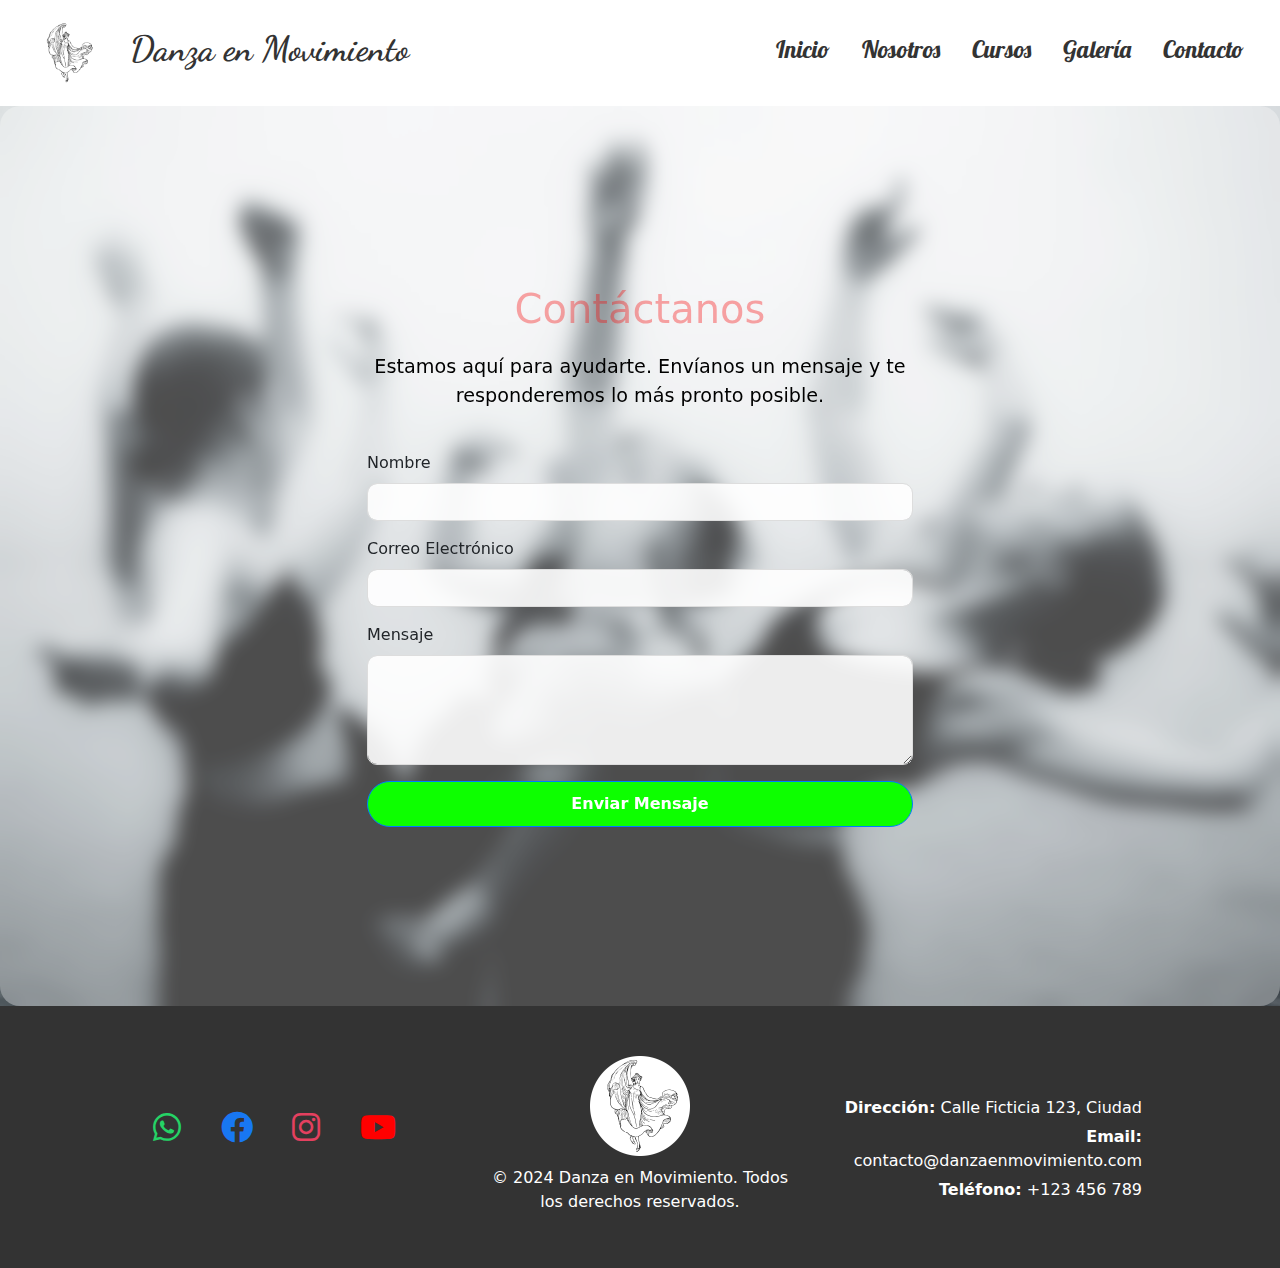
==== contacto.html @ f2219d07 "se mejoran vistas" ====
<!DOCTYPE html>
<html lang="es">
<head>
    <meta charset="UTF-8">
    <meta name="viewport" content="width=device-width, initial-scale=1.0">
    <title>Danza en Movimiento</title>

    <!-- Preconexión para cargar fuentes -->
    <link rel="preconnect" href="https://fonts.googleapis.com">
    <link rel="preconnect" href="https://fonts.gstatic.com" crossorigin>

    <link rel="stylesheet" href="https://cdnjs.cloudflare.com/ajax/libs/font-awesome/6.0.0-beta3/css/all.min.css">
    
    <!-- Carga de la fuente Dancing Script desde Google Fonts -->
    <link href="https://fonts.googleapis.com/css2?family=Dancing+Script:wght@400..700&family=Lobster&family=Shadows+Into+Light&display=swap" rel="stylesheet">    <!-- Carga de Bootstrap CSS -->
    <link href="https://cdn.jsdelivr.net/npm/bootstrap@5.3.3/dist/css/bootstrap.min.css" rel="stylesheet" integrity="sha384-QWTKZyjpPEjISv5WaRU9OFeRpok6YctnYmDr5pNlyT2bRjXh0JMhjY6hW+ALEwIH" crossorigin="anonymous">

    <!-- Carga del archivo CSS personalizado -->
    <link rel="stylesheet" href="css/styles.css">
</head>
<body>
    <header>
        <nav class="navbar navbar-expand-lg navbar-light bg-white sticky-top">
            <div class="container-fluid">
                <a class="navbar-brand d-flex align-items-center" href="index.html">
                    <img src="img/Danza Minimalista-Photoroom.png" alt="Logo">
                    <span class="h3">Danza en Movimiento</span>
                </a>
        
                <button class="navbar-toggler" type="button" data-bs-toggle="collapse" data-bs-target="#navbarNav" aria-controls="navbarNav" aria-expanded="false" aria-label="Toggle navigation">
                    <span class="navbar-toggler-icon"></span>
                </button>
        
                <div class="collapse navbar-collapse justify-content-end" id="navbarNav">
                    <ul class="navbar-nav">
                        <li class="nav-item">
                            <a class="nav-link h4" href="index.html">Inicio</a>
                        </li>
                        <li class="nav-item">
                            <a class="nav-link h4" href="nosotros.html">Nosotros</a>
                        </li>
                        <li class="nav-item">
                            <a class="nav-link h4" href="cursos.html">Cursos</a>
                        </li>
                        <li class="nav-item">
                            <a class="nav-link h4" href="galeria.html">Galería</a>
                        </li>
                        <li class="nav-item">
                            <a class="nav-link h4" href="contacto.html">Contacto</a>
                        </li>
                    </ul>
                </div>
            </div>
        </nav>
        <section id="contact" class="contact-section">
            <div class="contact-overlay">
              <div class="container">
                <div class="row">
                  <div class="col-lg-6 col-md-8 mx-auto">
                    <h2 class="section-title text-center">Contáctanos</h2>
                    <p class="section-subtitle text-center">Estamos aquí para ayudarte. Envíanos un mensaje y te responderemos lo más pronto posible.</p>
                    <form action="#" method="POST">
                      <div class="mb-3">
                        <label for="name" class="form-label">Nombre</label>
                        <input type="text" class="form-control" id="name" required>
                      </div>
                      <div class="mb-3">
                        <label for="email" class="form-label">Correo Electrónico</label>
                        <input type="email" class="form-control" id="email" required>
                      </div>
                      <div class="mb-3">
                        <label for="message" class="form-label">Mensaje</label>
                        <textarea class="form-control" id="message" rows="4" required></textarea>
                      </div>
                      <button type="submit" class="btn btn-primary w-100">Enviar Mensaje</button>
                    </form>
                  </div>
                </div>
              </div>
            </div>
          </section>
    
        <footer class="footer">
            <div class="footer-container">
                <!-- Lado izquierdo: iconos de redes sociales -->
                <div class="footer-left">
                    <a href="https://wa.me/tu-numero" target="_blank" class="social-icon">
                        <i class="fab fa-whatsapp" style="font-size: 2rem; color: #25D366;"></i>
                    </a>
                    <a href="https://www.facebook.com/tu-pagina" target="_blank" class="social-icon">
                        <i class="fab fa-facebook" style="font-size: 2rem; color: #1877F2;"></i>
                    </a>
                    <a href="https://www.instagram.com/tu-pagina" target="_blank" class="social-icon">
                        <i class="fab fa-instagram" style="font-size: 2rem; color: #E4405F;"></i>
                    </a>
                    <a href="https://www.youtube.com/tu-canal" target="_blank" class="social-icon">
                        <i class="fab fa-youtube" style="font-size: 2rem; color: #FF0000;"></i>
                    </a>
                </div>
        
                <!-- Centro: Logo y texto -->
                <div class="footer-center">
                    <img src="img/logocirce.png" alt="Logo Danza en Movimiento" class="footer-logo">
                    <p class="mb-1">© 2024 Danza en Movimiento. Todos los derechos reservados.</p>
                </div>
        
                <!-- Lado derecho: Dirección, mail y teléfono -->
                <div class="footer-right">
                    <p><strong>Dirección:</strong> Calle Ficticia 123, Ciudad</p>
                    <p><strong>Email:</strong> contacto@danzaenmovimiento.com</p>
                    <p><strong>Teléfono:</strong> +123 456 789</p>
                </div>
            </div>
        </footer>
        
          
        
    
        <!-- Scripts de Bootstrap -->
        <script src="https://cdnjs.cloudflare.com/ajax/libs/jquery/3.7.1/jquery.min.js" integrity="sha512-v2CJ7UaYy4JwqLDIrZUI/4hqeoQieOmAZNXBeQyjo21dadnwR+8ZaIJVT8EE2iyI61OV8e6M8PP2/4hpQINQ/g==" crossorigin="anonymous" referrerpolicy="no-referrer"></script>
        <script src="https://cdn.jsdelivr.net/npm/bootstrap@5.3.3/dist/js/bootstrap.bundle.min.js" integrity="sha384-YvpcrYf0tY3lHB60NNkmXc5s9fDVZLESaAA55NDzOxhy9GkcIdslK1eN7N6jIeHz" crossorigin="anonymous"></script>
</body>
</html>
---- css/styles.css ----
html {
    scroll-behavior: smooth;
}
.back-to-top {
    position: fixed;
    bottom: 20px;
    right: 20px;
    display: none;
    z-index: 1000;
    border-radius: 50%;
    padding: 10px;
    font-size: 20px;
}

/* Navbar */
.navbar {
    background-color: #ffffff; /* Fondo blanco */
    padding: 0.5rem 1rem; /* Espaciado para el navbar */
}

/* Estilo de la marca del navbar (logo + texto) */
.navbar-brand {
    font-weight: bold;
    color: #333333;
    font-size: 2.2rem; /* Tamaño del texto del logo */
    display: flex;
    align-items: center;
    justify-content: center; /* Centra los elementos de manera horizontal */
    flex-direction: row; /* Alineación horizontal por defecto */
    text-align: center; /* Centrar el contenido en su contenedor */
}

.navbar-brand img {
    height: 80px; /* Ajustar tamaño del logo */
    width: 80px;
    margin-right: 20px;
}

.navbar-brand span {
    margin-left: 2px; /* Espacio entre el logo y el texto */
    color: #333333; /* Color del texto */
    font-size: 2.2rem; /* Ajuste del tamaño de la fuente */
    font-family: "Dancing Script", cursive !important; /* Asegura que la fuente se aplique */
    font-weight: bold;
}

/* Estilo de los links */
.nav-link {
    color: #333333; /* Color predeterminado de los links */
    font-size: 1.5rem;
    padding: 0.5rem 1rem;
    transition: color 0.3s ease;
    font-family: "Lobster", sans-serif;
}

/* Color al pasar el mouse sobre los links */
.nav-link:hover {
    color: #5bea0f;
}

/* Estilos del botón de toggler */
.navbar-toggler {
    border-color: #808080; /* Gris para el borde */
}

.navbar-toggler-icon {
    background-color: #ffffff; /* Gris para el icono */
}

/* Estilo para los links en dispositivos pequeños */
@media (max-width: 991px) {
    .navbar-nav {
        text-align: center;
    }

    .navbar-nav .nav-item {
        margin: 0.5rem 0; /* Espacio entre los elementos en pantallas pequeñas */
    }
}

/* Menú colapsado para dispositivos móviles (apilado verticalmente) */
@media (max-width: 767px) {
    .navbar-nav {
        display: block !important; /* Los items del menú se apilan */
        width: 100%;
    }

    .navbar-nav .nav-item {
        text-align: center; /* Centrar los elementos */
        margin: 1rem 0; /* Espaciado entre los items */
    }

    /* Cambio en la dirección del flex en pantallas pequeñas */
    .navbar-brand {
        flex-direction: column; /* Apilar logo y texto verticalmente en pantallas pequeñas */
        text-align: center; /* Centrar el contenido */
        justify-content: center; /* Centrar verticalmente */
        height: 100%; /* Asegura que ocupe el 100% de la altura disponible */
    }

    /* Ajuste para mejorar la visibilidad en pantallas pequeñas */
    .navbar-toggler {
        background-color: #f8f9fa; /* Cambiar color de fondo */
    }
}

/* Alineación de los links a la derecha en pantallas grandes */
.navbar-nav {
    margin-left: auto; /* Empuja los links hacia la derecha */
}

/* Alineación de los items de menú en pantallas grandes */
.navbar-expand-lg .navbar-nav {
    display: flex;
    flex-direction: row; /* Alinea los items de manera horizontal */
}

.navbar-expand-lg .navbar-nav .nav-item {
    margin-left: 1rem; /* Espaciado entre los elementos */
}

/* Estilo para las pantallas muy grandes */
@media (min-width: 1200px) {
    .navbar-nav .nav-item {
        font-size: 1.4rem; /* Ajuste del tamaño de los elementos */
    }
}

@media (max-width: 768px) {
    .navbar-toggler {
        width: 95%;
    }
}
/* Estilos para la sección Hero */
.hero-section {
    position: relative;
    height: auto; /* Hace que la sección ocupe toda la altura de la ventana */
    background-size: cover;
    background-position: center;
    background-size: cover; /* Cubre el contenedor con la imagen */
    display: flex;
    justify-content: center;
    align-items: center;
    color: rgb(11, 11, 11);
    text-align: center;
    flex-direction: column;
    margin-top: 25px;
}

/* Contenido dentro de la hero-section */
.hero-content {
    z-index: 1; /* Asegura que el contenido esté encima de la imagen */
}

/* Estilo de título */
.hero-title {
    font-size: 3rem;
    margin-bottom: 20px;
    font-family: "Lobster", sans-serif;
    color: #c650f185;
}

/* Estilo de subtítulo */
.hero-subtitle {
    font-size: 1.5rem;
    margin-bottom: 20px;
}

.image-container {
    position: relative; /* Necesario para posicionar el botón encima de la imagen */
    width: 100%; /* Asegura que el contenedor de la imagen ocupe todo el ancho */
}
/* Estilo para la imagen */
.hero-section img {
    max-width: 100%;
    width: 1440px;

}

/* Estilo del botón */
.hero-section .btn {
    position: absolute; /* Permite posicionar el botón sobre la imagen */
    right: 0; /* Ubica el botón en el lado derecho */
    bottom: 10px; /* Ajusta la posición desde la parte inferior de la imagen */
    transform: translateX(50%); /* Centra el botón respecto a la imagen */
    font-size: 1.2rem;
    padding: 12px 30px;
    border-radius: 30px;
    z-index: 2; /* Asegura que el botón esté encima de la imagen */
}

/* Asegura que el contenido no se oculte en pantallas pequeñas */
@media (max-width: 767px) {
    .hero-title {
        font-size: 2.5rem;
    }

    .hero-subtitle {
        font-size: 1.2rem;
    }

    .hero-section .btn {
        font-size: 1rem;
        padding: 12px 25px;
    }
}

/* Estilos para la sección de cursos */
.courses-section {
    background-color: #f8f9fa;
    padding: 60px 0;
}

.section-title {
    font-size: 2.5rem;
    color: #333;
    margin-bottom: 30px;
}

.section-subtitle {
    font-size: 1.2rem;
    color: #666;
    margin-bottom: 40px;
}

/* Estilo de las tarjetas */
.card {
    border: none;
    box-shadow: 0 4px 6px rgba(0, 0, 0, 0.1);
    transition: transform 0.3s ease;
}

.card:hover {
    transform: translateY(-10px);
}

.card-img-top {
    height: 350px;
    object-fit: contain;
    width: 100%;
}

.card-body {
    padding: 20px;
}

.card-title {
    font-size: 1.8rem;
    color: #333;
}

.card-text {
    font-size: 1.5rem;
    color: #777;
    font-family: "Shadows Into Light", cursive;

}

.btn-primary {
    background-color: #13dc60;
    border-color: #0ce7cd;
}

/* Estilo del modal */
.modal-content {
    border-radius: 10px;
}

/* Estilo para las imágenes dentro de los modales */
.modal-body img {
    max-width: 100%; /* Asegura que la imagen no exceda el tamaño del modal */
    height: auto;
}

.modal-header {
    background-color: #c650f185;
    color: white;
    font-family: "Shadows Into Light", cursive;

}

.modal-footer {
    border-top: none;
}

/* Botones */
.btn-secondary, .btn-primary {
    border-radius: 30px;
}

/* Responsividad */
@media (max-width: 767px) {
    .section-title {
        font-size: 2rem;
    }

    .section-subtitle {
        font-size: 1rem;
    }

    .card-img-top {
        height: 150px;
    }

    .card-title {
        font-size: 1.2rem;
    }

    .card-text {
        font-size: 0.9rem;
    }

    .courses-section {
        padding: 40px 0;
    }

    .btn-primary {
        font-size: 0.9rem;
        padding: 10px 20px;
    }
}

@media (max-width: 575px) {
    .section-title {
        font-size: 1.5rem;
    }

    .section-subtitle {
        font-size: 0.9rem;
    }

    .card-img-top {
        height: 120px;
    }

    .card-title {
        font-size: 1rem;
    }

    .card-text {
        font-size: 0.85rem;
    }

    .btn-primary {
        font-size: 0.85rem;
        padding: 8px 16px;
    }
}

/* Responsividad para las tarjetas */
@media (max-width: 991px) {
    .row {
        display: flex;
        flex-wrap: wrap;
    }

    .col-md-4 {
        flex: 0 0 100%;
        max-width: 100%;
        padding: 10px;
    }

    .card-img-top {
        height: 180px;
    }

    .card-body {
        padding: 15px;
    }
}

/* Estilos generales para la sección del carousel */
.carousel-section {
    max-width: 100%;
    overflow: hidden;
    position: relative;
}

/* Estilo del carousel */
.carousel-inner {
    width: 100%;
    height: 50vh; /* Ajusta la altura para que no sea tan grande */
}

/* Estilo para las imágenes dentro del carousel */
.carousel-item img {
    width: 100%;
    height: auto; /* Permite que la altura se ajuste automáticamente según el ancho */
    object-fit: cover; /* Ajusta la imagen para cubrir todo el contenedor sin deformarse */
    width: 100%;       /* Asegúrate de que abarque el ancho completo */
    height: 100vh;     /* Haz que ocupe el 100% de la altura de la ventana */
}

/* Estilo para los controles del carousel */
.carousel-control-prev, .carousel-control-next {
    color: white;
    font-size: 2rem;
    z-index: 10; /* Asegura que los controles estén siempre encima de las imágenes */
}

.carousel-control-prev-icon, .carousel-control-next-icon {
    background-color: rgba(0, 0, 0, 0.5); /* Fondo oscuro para las flechas */
}

/* Hacer el carousel responsivo para dispositivos pequeños */
@media (max-width: 767px) {
    .carousel-inner {
        height: 40vh; /* Ajusta la altura en pantallas más pequeñas */
    }

    .carousel-item img {
        max-height: 300px; /* Ajusta la altura máxima de las imágenes */
    }
}

/* Para pantallas medianas (tabletas) */
@media (min-width: 768px) and (max-width: 1024px) {
    .carousel-inner {
        height: 45vh; /* Ajusta la altura en pantallas medianas */
    }

    .carousel-item img {
        max-height: 350px; /* Ajusta la altura máxima de las imágenes */
    }
}

/* Para pantallas grandes (desktops) */
@media (min-width: 1025px) {
    .carousel-inner {
        height: 50vh; /* Mantiene la altura en pantallas grandes */
    }

    .carousel-item img {
        max-height: 400px; /* Ajusta la altura máxima de las imágenes */
    }
}/* Estilo para la sección de contacto */
.contact-section {
    position: relative;
    background-image: url('../img/girls-7405719_1280.jpg'); /* Cambia la ruta de la imagen de fondo */
    background-size: cover;
    background-position: center;
    height: 100vh; /* Altura completa de la ventana */
    display: flex;
    justify-content: center;
    align-items: center;
    padding: 0 15px;
    z-index: 1;
  }
  
  /* Capa para el efecto glossy */
  .contact-overlay {
    position: absolute;
    top: 0;
    left: 0;
    right: 0;
    bottom: 0;
    background: rgba(255, 255, 255, 0.3); /* Fondo blanco semi-transparente */
    backdrop-filter: blur(10px); /* Desenfoque de fondo */
    border-radius: 20px; /* Bordes redondeados */
    display: flex;
    justify-content: center;
    align-items: center;
    z-index: 2; /* Asegura que el overlay esté por encima de la imagen */
  }
  
  /* Estilo para el formulario */
  .container {
    z-index: 3; /* Asegura que el formulario esté por encima de la capa de overlay */
  }
  
  /* Título de la sección */
  .section-title {
    font-size: 2.5rem;
    color: #f70e0e5e;
    margin-bottom: 20px;
    z-index: 3;
  }
  
  /* Subtítulo de la sección */
  .section-subtitle {
    font-size: 1.2rem;
    color: #000000;
    margin-bottom: 40px;
    z-index: 3;
  }
  
  /* Estilos del formulario */
  .form-control {
    border-radius: 10px;
    border: 1px solid #ddd;
    background-color: rgba(255, 255, 255, 0.9); /* Fondo blanco semi-transparente para los inputs */
  }
  
  .form-control:focus {
    border-color: #007bff;
    box-shadow: 0 0 10px rgba(0, 123, 255, 0.5);
  }
  
  button[type="submit"] {
    background-color: #0dff00;
    border-color: #007bff;
    color: white;
    border-radius: 30px;
    padding: 10px 20px;
    font-size: 1rem;
    font-weight: bold;
  }
  
  /* Responsividad */
  @media (max-width: 1199px) {
    .section-title {
      font-size: 2.2rem;
    }
    
    .section-subtitle {
      font-size: 1.1rem;
    }
  
    .form-control, button[type="submit"] {
      font-size: 1rem;
    }
  }
  
  @media (max-width: 991px) {
    .section-title {
      font-size: 2rem;
    }
  
    .section-subtitle {
      font-size: 1rem;
    }
  
    .form-control, button[type="submit"] {
      font-size: 0.95rem;
    }
  }
  
  @media (max-width: 767px) {
    .section-title {
      font-size: 1.8rem;
    }
  
    .section-subtitle {
      font-size: 0.9rem;
    }
  
    .form-control, button[type="submit"] {
      font-size: 0.9rem;
    }
  }
  
  @media (max-width: 575px) {
    .section-title {
      font-size: 1.6rem;
    }
  
    .section-subtitle {
      font-size: 0.8rem;
    }
  
    .form-control, button[type="submit"] {
      font-size: 0.8rem;
    }
  }
  
  /* Estilos para el footer */
.footer {
    background-color: #333;
    color: #fff;
    padding: 40px 0;
    display: flex;
    justify-content: center;
    align-items: center;
    flex-wrap: wrap;
}

.footer-container {
    display: flex;
    justify-content: space-between;
    width: 80%;
    max-width: 1200px;
    flex-wrap: wrap;
}

.footer-left {
    flex: 1;
    padding: 10px;
    text-align: start;
    margin-top: 50px;
}

.footer-center {
    flex: 1;
    padding: 10px;
    text-align: center;
}

.footer-right {
    flex: 1;
    padding: 10px;
    text-align: end;
    margin-top: 35px;
}
/* Estilo para los iconos sociales */
.social-icon {
    color: #fff;
    font-size: 30px;
    margin: 0 15px;
    transition: color 0.3s ease;
    text-decoration: none;
}

.social-icon:hover {
    color: #007bff; /* Color de hover */
}

.footer-logo {
    width: 100px;
    margin-bottom: 10px;
}

.footer-span {
    font-size: 1.5rem;
    margin-left: 10px;
}

.footer-copy {
    font-size: 1rem;
    margin-top: 10px;
}

/* Estilos para los textos en el lado derecho */
.footer-right p {
    margin: 5px 0;
    font-size: 1rem;
}

.footer-right strong {
    font-weight: bold;
}

/* Responsividad */
@media (max-width: 768px) {
    .footer-container {
        flex-direction: column;
        text-align: center;
    }

    .footer-left, .footer-center, .footer-right {
        flex: none;
        margin-bottom: 20px;
    }
}
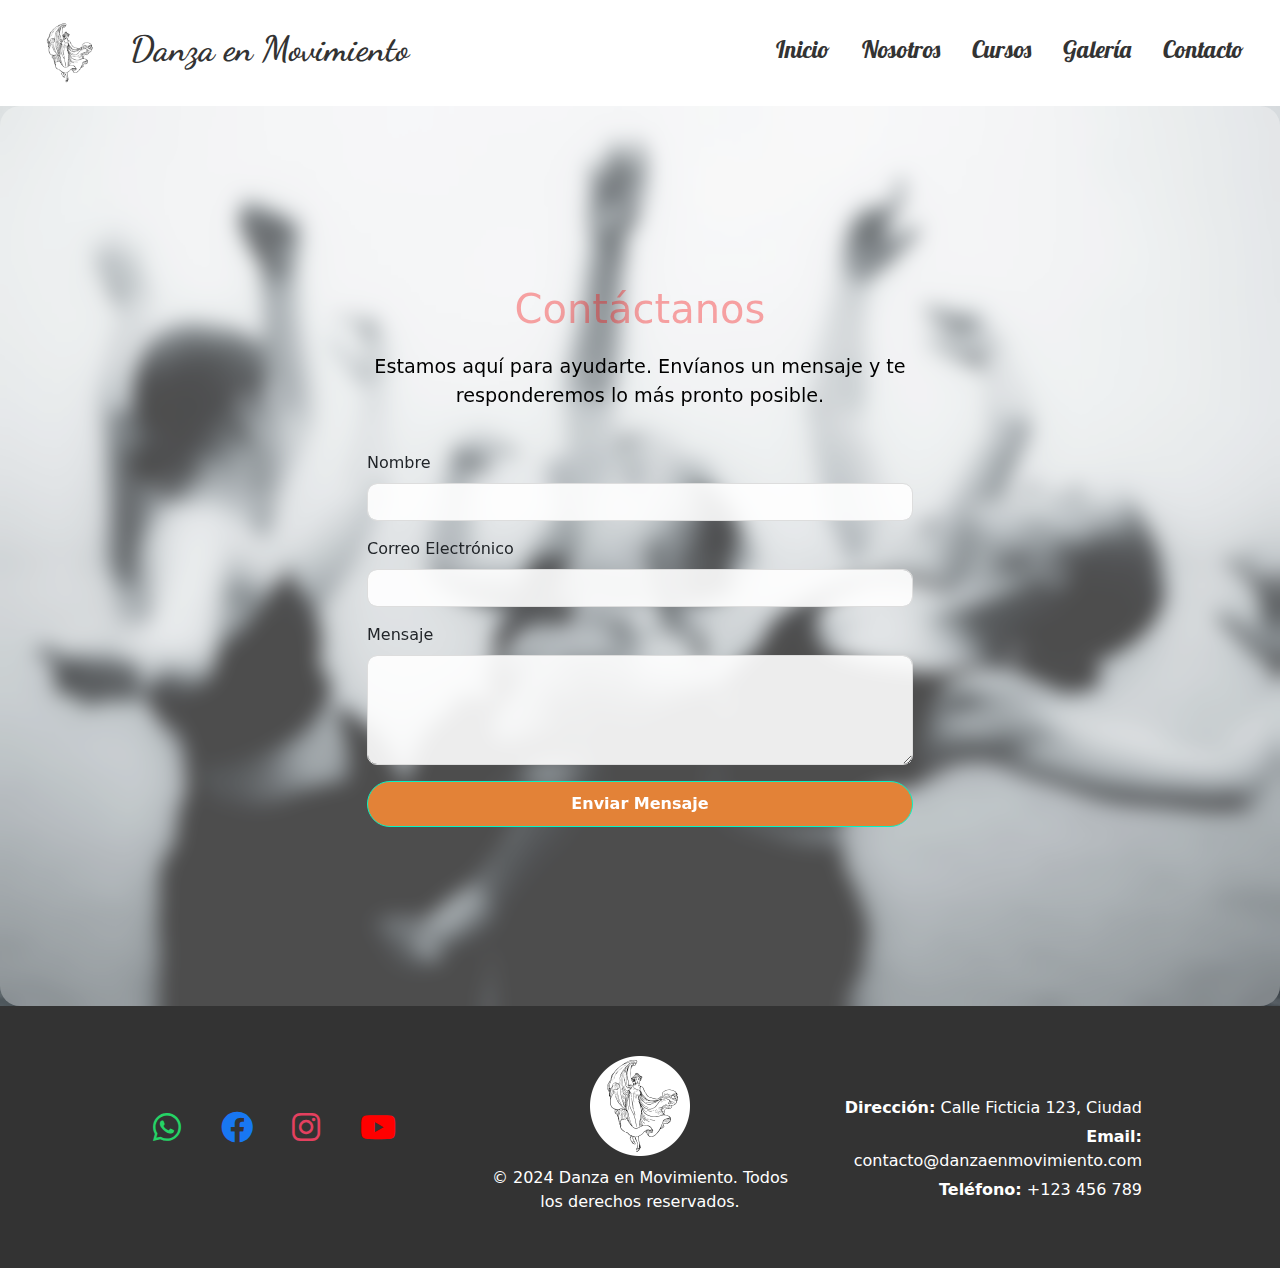
==== commit e5ba7dc5: "se crea mensaje de alerta en contactos y se mejora el boton" ====
--- a/contacto.html
+++ b/contacto.html
@@ -59,7 +59,7 @@
                   <div class="col-lg-6 col-md-8 mx-auto">
                     <h2 class="section-title text-center">Contáctanos</h2>
                     <p class="section-subtitle text-center">Estamos aquí para ayudarte. Envíanos un mensaje y te responderemos lo más pronto posible.</p>
-                    <form action="#" method="POST">
+                    <form id="contact-form" action="#" method="POST">
                       <div class="mb-3">
                         <label for="name" class="form-label">Nombre</label>
                         <input type="text" class="form-control" id="name" required>
@@ -113,12 +113,18 @@
             </div>
         </footer>
         
-          
-        
-    
         <!-- Scripts de Bootstrap -->
         <script src="https://cdnjs.cloudflare.com/ajax/libs/jquery/3.7.1/jquery.min.js" integrity="sha512-v2CJ7UaYy4JwqLDIrZUI/4hqeoQieOmAZNXBeQyjo21dadnwR+8ZaIJVT8EE2iyI61OV8e6M8PP2/4hpQINQ/g==" crossorigin="anonymous" referrerpolicy="no-referrer"></script>
         <script src="https://cdn.jsdelivr.net/npm/bootstrap@5.3.3/dist/js/bootstrap.bundle.min.js" integrity="sha384-YvpcrYf0tY3lHB60NNkmXc5s9fDVZLESaAA55NDzOxhy9GkcIdslK1eN7N6jIeHz" crossorigin="anonymous"></script>
+
+        <!-- Script para mostrar mensaje de éxito -->
+        <script>
+            document.getElementById("contact-form").addEventListener("submit", function(event) {
+                event.preventDefault(); // Evita que el formulario se envíe de la manera tradicional
+                alert("¡Mensaje enviado con éxito! Nos pondremos en contacto contigo pronto.");
+                // Opcionalmente, puedes resetear el formulario si lo deseas
+                document.getElementById("contact-form").reset();
+            });
+        </script>
 </body>
 </html>
-           --- a/css/styles.css
+++ b/css/styles.css
@@ -497,8 +497,8 @@
   }
   
   button[type="submit"] {
-    background-color: #0dff00;
-    border-color: #007bff;
+    background-color: #e38237;
+    border-color: #05f4c4;
     color: white;
     border-radius: 30px;
     padding: 10px 20px;
